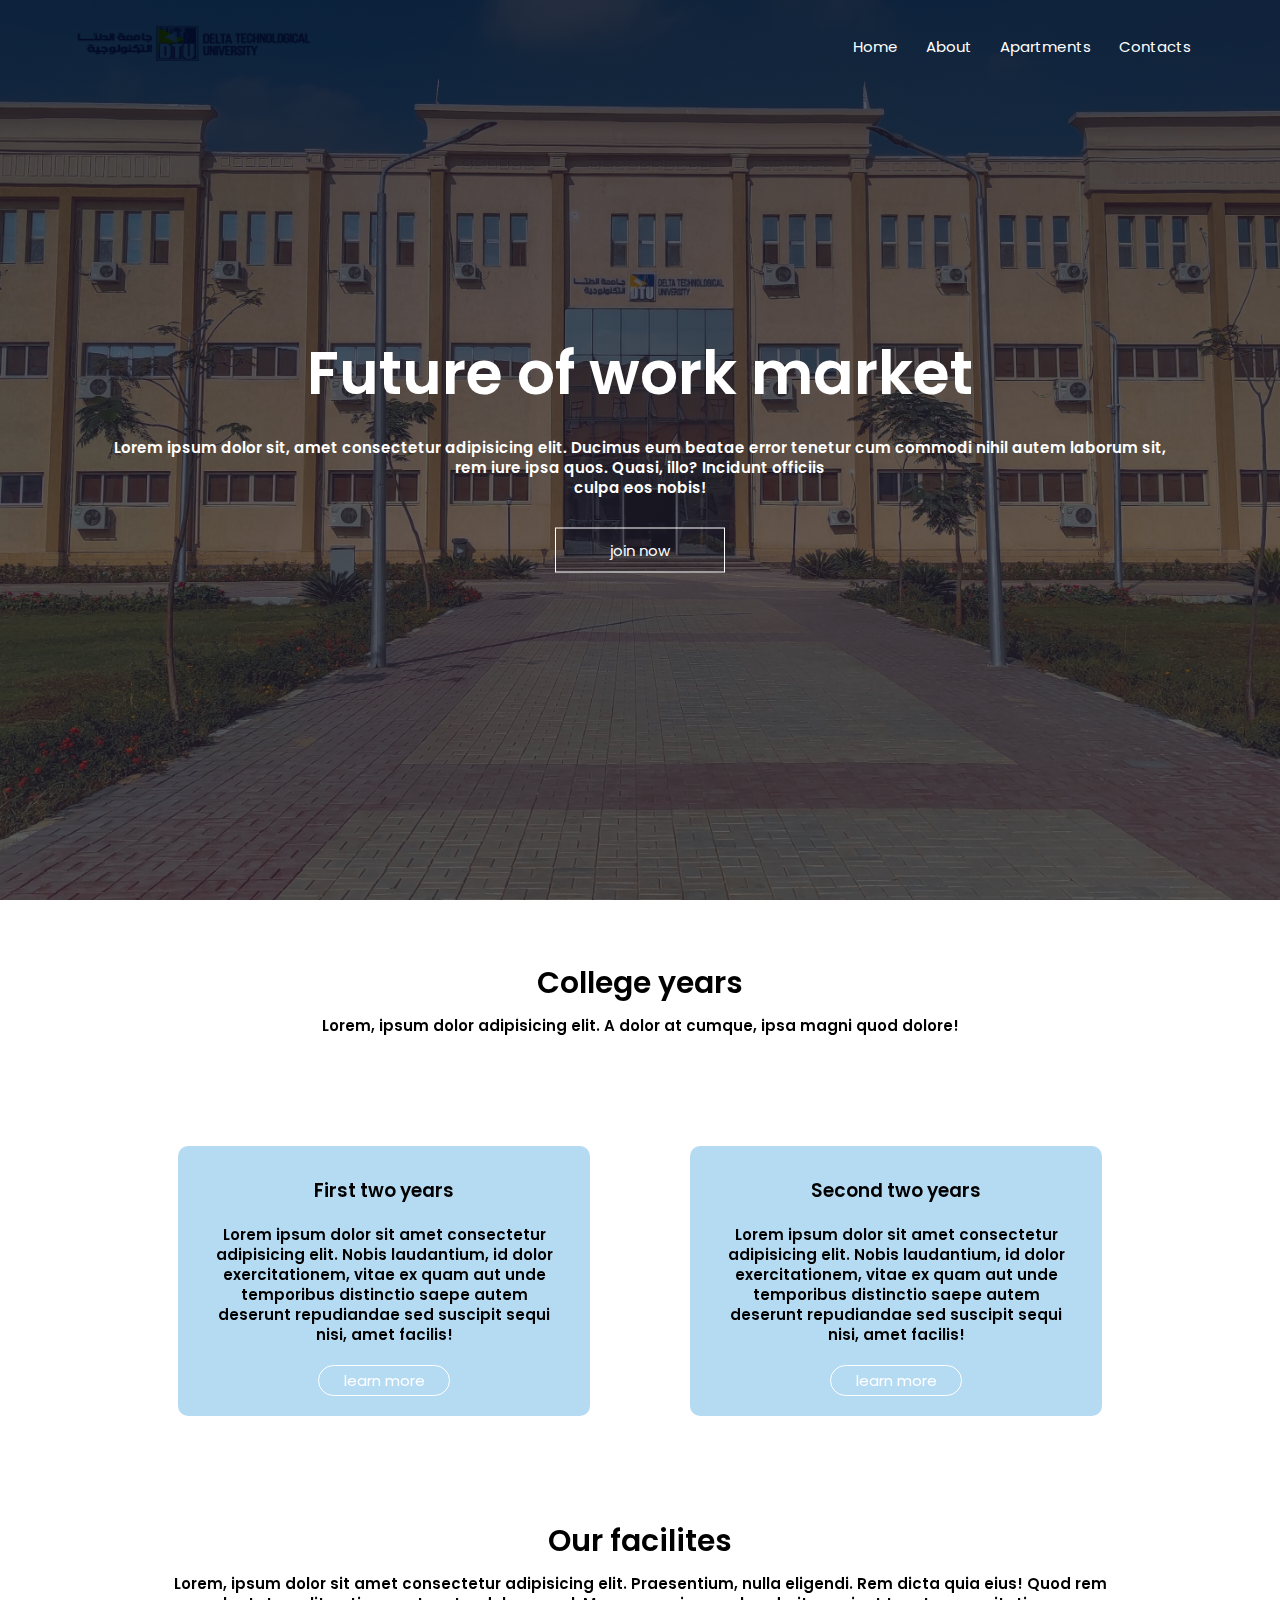
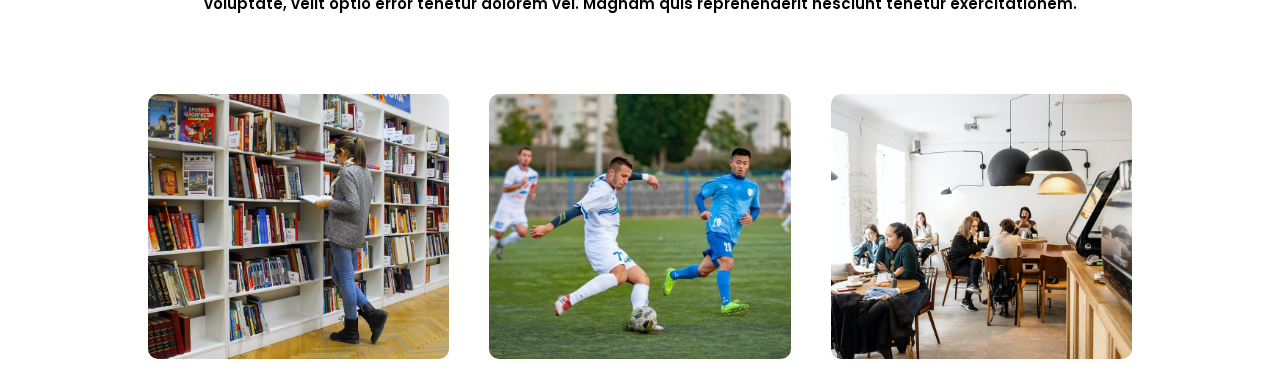
==== index.html @ 4ff52bfe "first commit" ====
<!DOCTYPE html>
<html lang="en">
<head>
    <meta charset="UTF-8">
    <title>Delta Technological University</title>
    <link rel="stylesheet" href="style.css">
</head>
<body>
     <section class="header">
        <nav>
            <a href="index.html"><img src="image/logo.png" alt=""></a>
            <div class="nav_links">
                <ul>
                    <li><a href="#">Home</a></li>
                    <li><a href="#">About</a></li>
                    <li><a href="#">Apartments</a></li>
                    <li><a href="#">Contacts</a></li>
                </ul>
            </div>
        </nav>
        <div class="text_box">
            <h1>Future of work market</h1>
            <p>Lorem ipsum dolor sit, amet consectetur adipisicing elit. Ducimus eum beatae error  tenetur cum commodi nihil autem laborum sit,<br> rem iure ipsa quos. Quasi, illo? Incidunt officiis <br> culpa eos nobis!</p>
            <a href="#" class="book_btn">join now</a>
        </div>
     </section>
     <!-------------------- years----------- -->
     <section class="years">
         <h1>College years</h1>
         <p>Lorem, ipsum dolor  adipisicing elit. A dolor at cumque, ipsa magni quod dolore! </p>
    
        <div class="row">
            <div class="year-col">
                <h3>First two years</h3>
                <p>Lorem ipsum dolor sit amet consectetur adipisicing elit. Nobis laudantium, id dolor exercitationem, vitae ex quam aut unde temporibus distinctio saepe autem deserunt repudiandae sed suscipit sequi nisi, amet facilis!</p>
                 <!-- -------learn more ----------->
                 <a href="#" class="learn_btn">learn more</a>
            </div>
            <div class="year-col">
                <h3>Second two years</h3>
                <p>Lorem ipsum dolor sit amet consectetur adipisicing elit. Nobis laudantium, id dolor exercitationem, vitae ex quam aut unde temporibus distinctio saepe autem deserunt repudiandae sed suscipit sequi nisi, amet facilis!</p>
                <a href="#" class="learn_btn">learn more</a>
            </div>
        </div>
     </section>
     <!-- facilities -->
     <section class="fac">
        <h1>Our facilites</h1>
        <p>Lorem, ipsum dolor sit amet consectetur adipisicing elit. Praesentium, nulla eligendi. Rem dicta quia eius! Quod rem voluptate, velit optio error tenetur dolorem vel. Magnam quis reprehenderit nesciunt tenetur exercitationem.</p>

        <div class="row">
            <div class="fac-col">
                <img src="image/library.png" alt="">
                <div class="layer">
                    <h3>Library</h3>
                </div>
            </div>
            <div class="fac-col">
                <img src="image/football.jpeg" alt="">
                <div class="layer">
                    <h3>Football</h3>
                </div>
            </div>
            <div class="fac-col">
                <img src="image/cafeteria.png" alt="">
                <div class="layer">
                    <h3>cafeteria</h3>
                </div>
            </div>
        </div>
     </section>
</body>
</html>
---- style.css ----
@import url('https://fonts.googleapis.com/css2?family=Poppins:wght@200;400&display=swap');/*import fonts from google fonts*/
*{
    margin: 0;
    padding: 0;
    font-family: 'Poppins','sans-serif';
}

 /* cover image in the banner */
.header{
    min-height: 100vh;
    width: 100%;
    background-image: linear-gradient(rgba(4,9,30,0.7),rgba(4,9,30,0.5)),url(image/b2.jpg);
    background-position: center;
    background-size: cover;
     position: relative;                       /*background takes positon relative */
}
/*----------- navigation bar--------*/
nav{
    display: flex;
    padding: 2% 6%;
    justify-content: space-between;
}
/*logo image*/
nav img{
    height: 35px;
    mix-blend-mode: multiply;
}
/*to make the links in the right side*/
.nav_links{
    flex: 1;
    text-align: right;
}
/* organize the links*/
.nav_links ul li{
    list-style: none;
    display: inline-block;
    padding: 8px 12px;
    position: relative;
}
/*decorate the a links*/
.nav_links ul li a{
    color: white;
    text-decoration: none;
    font-size: 15px;
}
/*make under line under every each one the links*/
.nav_links ul li::after{
    content: '';
    width: 0%; 
    height: 2px;
    background: rgb(15, 81, 168);
    display: block;
    margin: auto;
    transition: 0.5s; /*transition attribute to make a delay*/
}
/*under line hover with transiton(delay)*/
.nav_links ul li:hover::after{
    width: 100%;
}
/*text on the banner */
.text_box{
    width: 90%;
    color: white;
    position: absolute;/*absolute form*/
    top: 50%;                              /*to control where text will appear*/
    left: 50%;
    transform: translate(-50%,-50%);
    text-align: center;                      
}
/*future of work .....*/
.text_box h1{
    font-size: 60px;
}
/*paragraph under 'future of work.....'*/
.text_box p{
    margin: 10px;
    font-size: 15px;
    color: white;
}
/*attributes to book button */
.book_btn{
    display: inline-block;
    text-decoration: none;
    color: white;
    border: 1px solid white;
    padding: 10px 34px;
    font-size: 15px;
    /*background:transparent;*/
    margin-top: 10px;
    width: 100px;
    cursor: pointer;
}
.book_btn:hover{
    background: rgb(15, 81, 168);
    border: 1px solid rgb(15, 81, 168);
    transition: 1s;
}
/*Years*/
.years{
    width:80%;
    margin: auto;
    text-align: center;
    padding-top: 60px;
}
h1{
    font-size: 30px;
    font-weight: 600;
}
p{
    font-size: 15px;
    font-weight: 600;
    line-height: 20px;
    padding: 10px;
}
/*------------------learn more button---------------------*/
.learn_btn{
    display: inline-block;
    text-decoration: none;
    color: white;
    border: 1px solid white;
    border-radius: 50px;
    padding: 3px 15px;
    font-size: 15px;
    /*background:transparent;*/
    margin-top: 10px;
    width: 100px;
    cursor: pointer;
}
.learn_btn:hover{
    background: rgb(15, 158, 168);
    border: 1px solid rgb(15, 158, 168);
    transition: 1s;
}

.row{
    margin-top: 50px;
    display: flex; /*display in colums*/
    justify-content: space-between;
}
.year-col{
    flex-basis: 50%;
    background: rgb(181, 219, 243);
    border-radius: 10px;
    margin: 50px;
    margin-bottom: 10%;
    padding: 20px 15px;
    box-sizing: border-box;
    transition: 0.5s;
}
h3{
    text-align: center;
    font-weight: 600;
    margin: 10px 0;
}
.year-col:hover{
    box-shadow: 0 0 20px 0px rgba(0,0,0,0.3)
}
/*--------------------facilities---------------*/
.fac{
    width: 80%;
    margin: auto;
    text-align: center;
}
.fac-col{
    flex-basis: 40%;
    border-radius: 10px;
    margin: 20px;
    margin-bottom: 30px;
    position: relative;
    overflow: hidden;
}
.fac-col img{
    width: 100%;
    display: block;
}
.layer{           /*blue layer on the pictures*/
    height: 100%;
    width: 100%;
    position: absolute;
    top: 0;
    left: 0;
   transition: 0.5s; 
}
.layer:hover{
    background: rgb(15, 81, 168 ,0.7);
}
/*words on the pictures*/
.layer h3{
    width: 100%;
    font-weight: 550;
    font-size: 25px;
    bottom: 0; 
    left: 50%;
    transform: translateX(-50%);
    position: absolute;
    opacity: 0;
    transition: 1.5s;
}
.layer:hover h3{
    bottom: 50%;
    opacity: 1;
}
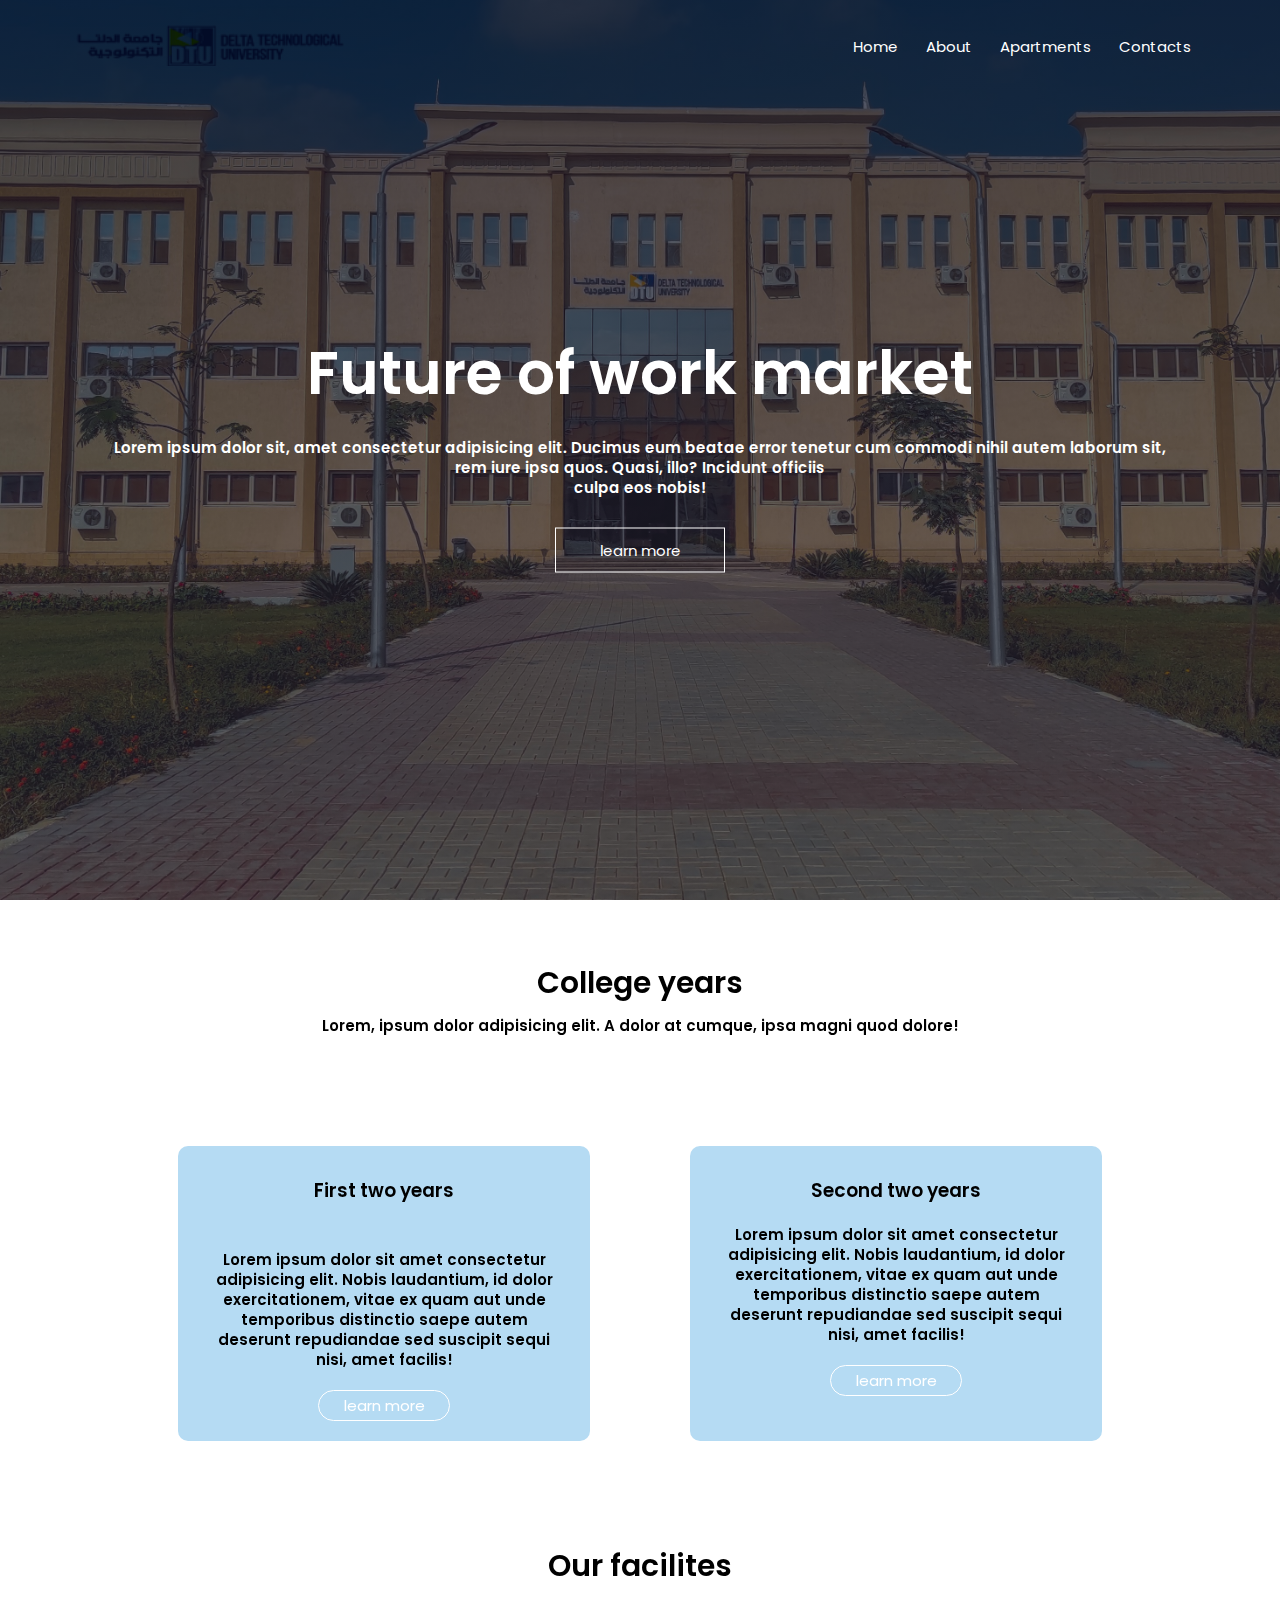
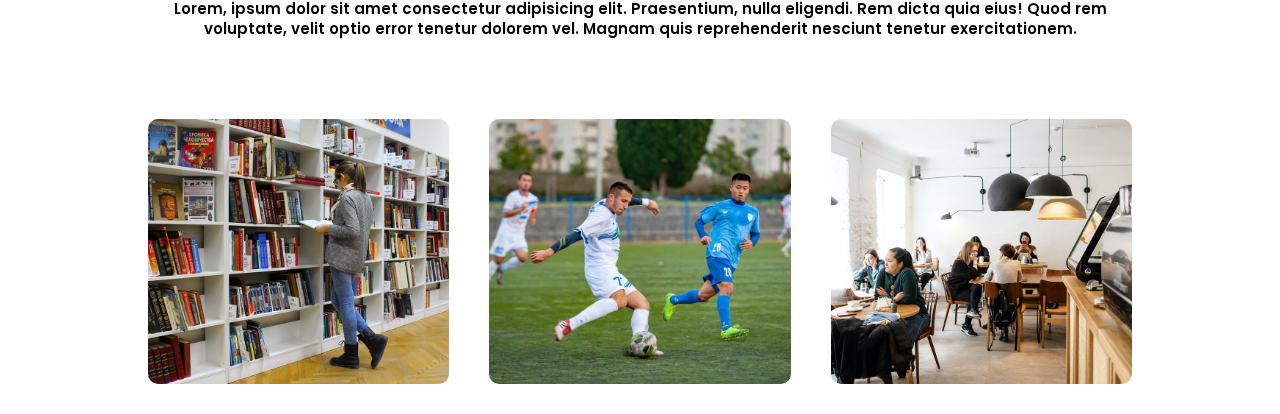
==== commit 3680b641: "first commit" ====
--- a/index.html
+++ b/index.html
@@ -13,7 +13,7 @@
                 <ul>
                     <li><a href="#">Home</a></li>
                     <li><a href="#">About</a></li>
-                    <li><a href="#">Apartments</a></li>
+                    <li><a href="apart.html" target="self">Apartments</a></li>
                     <li><a href="#">Contacts</a></li>
                 </ul>
             </div>
@@ -21,7 +21,7 @@
         <div class="text_box">
             <h1>Future of work market</h1>
             <p>Lorem ipsum dolor sit, amet consectetur adipisicing elit. Ducimus eum beatae error  tenetur cum commodi nihil autem laborum sit,<br> rem iure ipsa quos. Quasi, illo? Incidunt officiis <br> culpa eos nobis!</p>
-            <a href="#" class="book_btn">join now</a>
+            <a href="#" class="book_btn">learn more</a>
         </div>
      </section>
      <!-------------------- years----------- -->
@@ -32,6 +32,7 @@
         <div class="row">
             <div class="year-col">
                 <h3>First two years</h3>
+                <img src="" alt="">
                 <p>Lorem ipsum dolor sit amet consectetur adipisicing elit. Nobis laudantium, id dolor exercitationem, vitae ex quam aut unde temporibus distinctio saepe autem deserunt repudiandae sed suscipit sequi nisi, amet facilis!</p>
                  <!-- -------learn more ----------->
                  <a href="#" class="learn_btn">learn more</a>
@@ -69,6 +70,8 @@
             </div>
         </div>
      </section>
+ 
+
 </body>
 </html>
 
--- a/style.css
+++ b/style.css
@@ -4,7 +4,6 @@
     padding: 0;
     font-family: 'Poppins','sans-serif';
 }
-
  /* cover image in the banner */
 .header{
     min-height: 100vh;
@@ -19,10 +18,11 @@
     display: flex;
     padding: 2% 6%;
     justify-content: space-between;
+    
 }
 /*logo image*/
 nav img{
-    height: 35px;
+    height: 40px;
     mix-blend-mode: multiply;
 }
 /*to make the links in the right side*/
